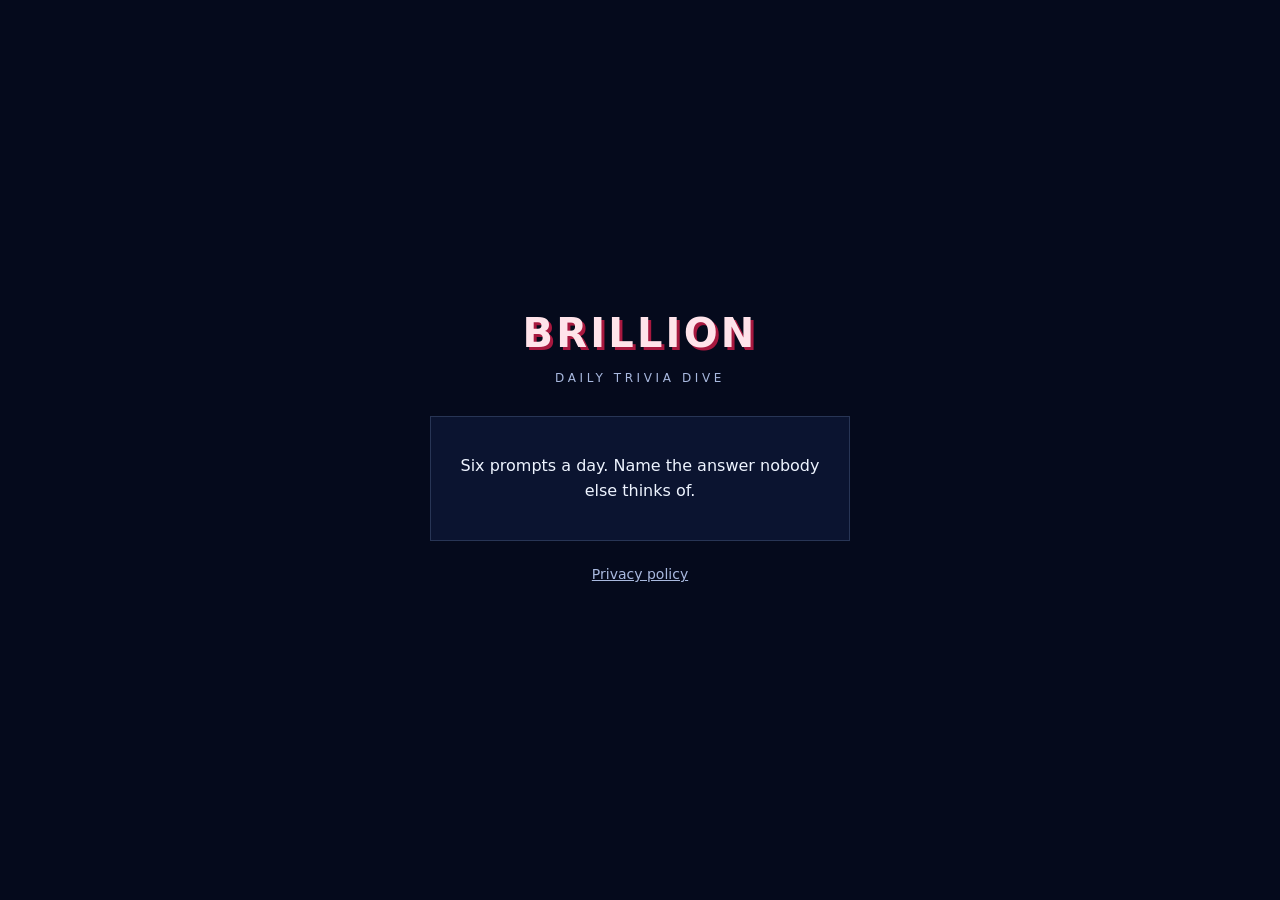
==== index.html @ 26c5e32a "Brillion links: duel and friend invite pages, app site association" ====
<!doctype html>
<html lang="en">
<head>
<meta charset="utf-8">
<meta name="viewport" content="width=device-width, initial-scale=1">
<title>Brillion</title>
<meta name="description" content="Brillion, the daily trivia dive.">
<style>
  :root { --ink: #050a1c; --panel: #0b1430; --text: #eef4ff; --muted: #a9b9df; --gold: #f2c66b; --brain: #ff5577; }
  * { box-sizing: border-box; }
  body { margin: 0; min-height: 100vh; display: grid; place-items: center; background: var(--ink); color: var(--text); font: 16px/1.6 system-ui, -apple-system, sans-serif; padding: 24px 16px; }
  main { width: 100%; max-width: 420px; text-align: center; }
  h1 { font-size: 40px; letter-spacing: .08em; margin: 0 0 4px; color: #ffe3ea; text-shadow: 3px 3px 0 #a8183f; }
  .tag { color: var(--muted); letter-spacing: .3em; font-size: 12px; margin-bottom: 28px; }
  .card { background: var(--panel); border: 1px solid rgba(170,205,255,.18); padding: 20px; }
  .code { font: 700 32px/1.2 ui-monospace, Menlo, monospace; letter-spacing: .2em; color: var(--gold); margin: 10px 0; }
  .muted { color: var(--muted); font-size: 14px; }
  a.btn { display: inline-block; margin-top: 14px; padding: 12px 18px; border: 2px solid var(--gold); color: var(--gold); text-decoration: none; font-weight: 700; letter-spacing: .1em; }
</style>
</head>
<body>
<main>
  <h1>BRILLION</h1>
  <div class="tag">DAILY TRIVIA DIVE</div>
  <div class="card" id="card">
    <p>Six prompts a day. Name the answer nobody else thinks of.</p>
  </div>
  <p class="muted" style="margin-top:22px"><a href="/brillion-legal/privacy.html" style="color:var(--muted)">Privacy policy</a></p>
</main>
<script>
  // /d/CODE (duel) or /f/CODE (friend invite): the app opens these directly when installed.
  var m = location.pathname.match(/^\/(d|f)\/([A-Za-z0-9]{6,8})\/?$/);
  if (m) {
    var duel = m[1] === 'd', code = m[2].toUpperCase();
    var card = document.getElementById('card');
    card.innerHTML = '';
    var p1 = document.createElement('p'); p1.textContent = duel ? 'A friend challenged you to a duel.' : 'A friend wants to dive with you.';
    var c = document.createElement('div'); c.className = 'code'; c.textContent = code;
    var p2 = document.createElement('p'); p2.className = 'muted';
    p2.textContent = duel ? 'Open Brillion, go to Duels, and enter this code.' : 'Open Brillion, go to Friends, and add this code.';
    var a = document.createElement('a'); a.className = 'btn'; a.href = 'brillion://' + m[1] + '/' + code; a.textContent = 'OPEN IN BRILLION';
    card.append(p1, c, p2, a);
  }
</script>
</body>
</html>
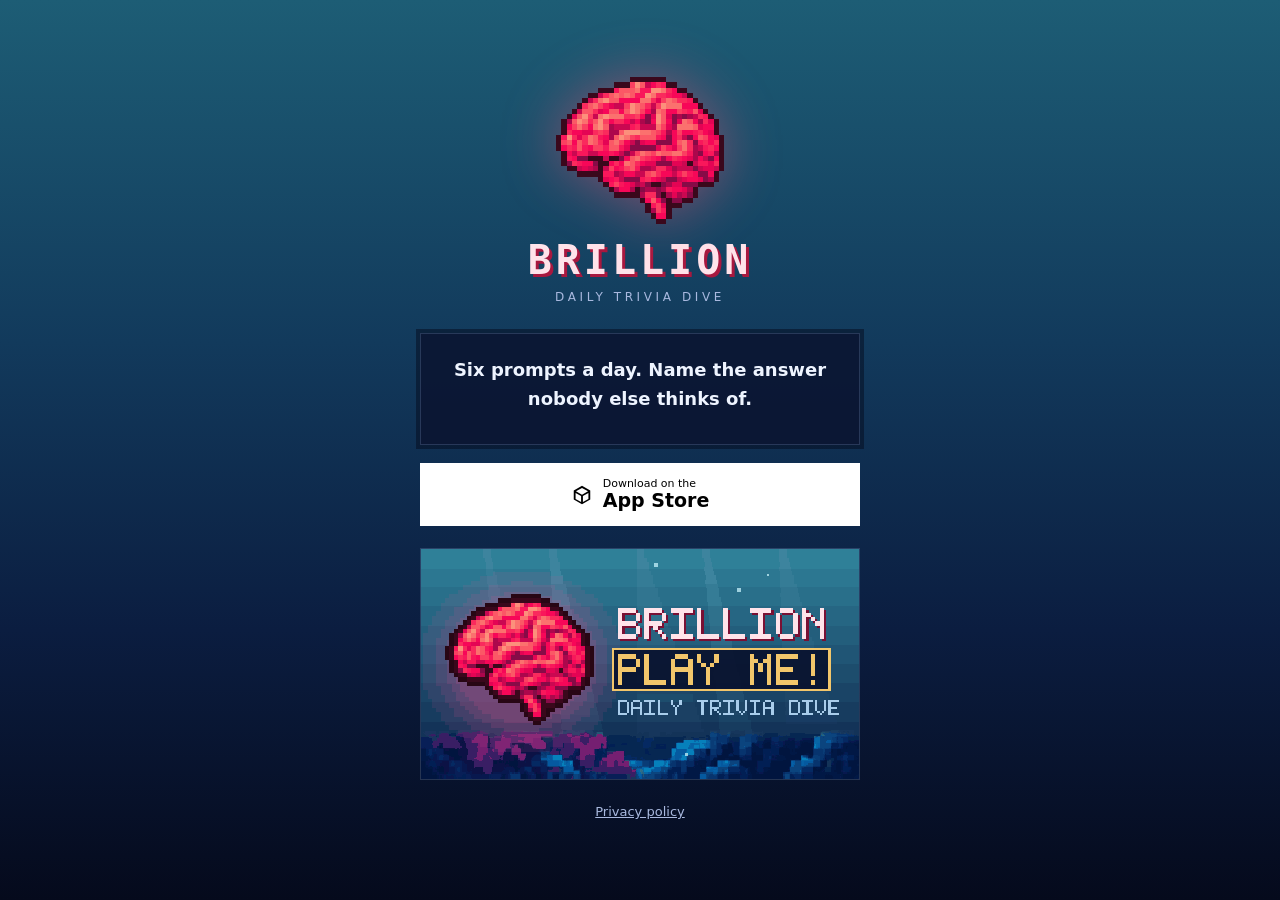
==== commit 93f5be79: "Link previews: Open Graph/Twitter meta, 1200x630 pixel-art preview images, landing page - d/index.ht" ====
--- a/index.html
+++ b/index.html
@@ -3,44 +3,43 @@
 <head>
 <meta charset="utf-8">
 <meta name="viewport" content="width=device-width, initial-scale=1">
-<title>Brillion</title>
-<meta name="description" content="Brillion, the daily trivia dive.">
-<style>
-  :root { --ink: #050a1c; --panel: #0b1430; --text: #eef4ff; --muted: #a9b9df; --gold: #f2c66b; --brain: #ff5577; }
-  * { box-sizing: border-box; }
-  body { margin: 0; min-height: 100vh; display: grid; place-items: center; background: var(--ink); color: var(--text); font: 16px/1.6 system-ui, -apple-system, sans-serif; padding: 24px 16px; }
-  main { width: 100%; max-width: 420px; text-align: center; }
-  h1 { font-size: 40px; letter-spacing: .08em; margin: 0 0 4px; color: #ffe3ea; text-shadow: 3px 3px 0 #a8183f; }
-  .tag { color: var(--muted); letter-spacing: .3em; font-size: 12px; margin-bottom: 28px; }
-  .card { background: var(--panel); border: 1px solid rgba(170,205,255,.18); padding: 20px; }
-  .code { font: 700 32px/1.2 ui-monospace, Menlo, monospace; letter-spacing: .2em; color: var(--gold); margin: 10px 0; }
-  .muted { color: var(--muted); font-size: 14px; }
-  a.btn { display: inline-block; margin-top: 14px; padding: 12px 18px; border: 2px solid var(--gold); color: var(--gold); text-decoration: none; font-weight: 700; letter-spacing: .1em; }
-</style>
+<title>Brillion: the daily trivia dive</title>
+<meta name="description" content="Six prompts a day. Name the answer nobody else thinks of. Duel your friends on Brillion for iPhone.">
+<meta name="theme-color" content="#0b1d40">
+<meta name="apple-itunes-app" content="app-id=6837643620">
+<meta property="og:site_name" content="Brillion">
+<meta property="og:type" content="website">
+<meta property="og:title" content="Brillion: the daily trivia dive">
+<meta property="og:description" content="Six prompts a day. Name the answer nobody else thinks of. Duel your friends on Brillion for iPhone.">
+<meta property="og:url" content="https://itsmeethankim.github.io/">
+<meta property="og:image" content="https://itsmeethankim.github.io/img/og-link.png">
+<meta property="og:image:secure_url" content="https://itsmeethankim.github.io/img/og-link.png">
+<meta property="og:image:type" content="image/png">
+<meta property="og:image:width" content="1200">
+<meta property="og:image:height" content="630">
+<meta property="og:image:alt" content="A pink pixel-art brain over a dark-blue ocean, with the word Brillion">
+<meta name="twitter:card" content="summary_large_image">
+<meta name="twitter:title" content="Brillion: the daily trivia dive">
+<meta name="twitter:description" content="Six prompts a day. Name the answer nobody else thinks of. Duel your friends on Brillion for iPhone.">
+<meta name="twitter:image" content="https://itsmeethankim.github.io/img/og-link.png">
+<link rel="icon" type="image/png" href="/img/favicon.png">
+<link rel="apple-touch-icon" href="/img/apple-touch-icon.png">
+<link rel="stylesheet" href="/assets/site.css">
 </head>
 <body>
 <main>
+  <img class="hero" src="/img/brain.png" width="256" height="224" alt="">
   <h1>BRILLION</h1>
   <div class="tag">DAILY TRIVIA DIVE</div>
   <div class="card" id="card">
-    <p>Six prompts a day. Name the answer nobody else thinks of.</p>
+    <p class="lead">Six prompts a day. Name the answer nobody else thinks of.</p>
   </div>
-  <p class="muted" style="margin-top:22px"><a href="/brillion-legal/privacy.html" style="color:var(--muted)">Privacy policy</a></p>
+  <div class="actions">
+    <a class="btn store" href="https://apps.apple.com/app/id6837643620"><svg width="22" height="22" viewBox="0 0 24 24" aria-hidden="true"><path fill="currentColor" d="M12 2 3 7v10l9 5 9-5V7l-9-5Zm0 2.3 6.6 3.7L12 11.7 5.4 8 12 4.3ZM5 9.7l6 3.4v6.6l-6-3.4V9.7Zm8 10v-6.6l6-3.4v6.6l-6 3.4Z"/></svg><span><small>Download on the</small><b>App Store</b></span></a>
+  </div>
+  <img class="preview" src="/img/og-link.png" width="1200" height="630" alt="">
+  <footer><a href="/brillion-legal/privacy.html">Privacy policy</a></footer>
 </main>
-<script>
-  // /d/CODE (duel) or /f/CODE (friend invite): the app opens these directly when installed.
-  var m = location.pathname.match(/^\/(d|f)\/([A-Za-z0-9]{6,8})\/?$/);
-  if (m) {
-    var duel = m[1] === 'd', code = m[2].toUpperCase();
-    var card = document.getElementById('card');
-    card.innerHTML = '';
-    var p1 = document.createElement('p'); p1.textContent = duel ? 'A friend challenged you to a duel.' : 'A friend wants to dive with you.';
-    var c = document.createElement('div'); c.className = 'code'; c.textContent = code;
-    var p2 = document.createElement('p'); p2.className = 'muted';
-    p2.textContent = duel ? 'Open Brillion, go to Duels, and enter this code.' : 'Open Brillion, go to Friends, and add this code.';
-    var a = document.createElement('a'); a.className = 'btn'; a.href = 'brillion://' + m[1] + '/' + code; a.textContent = 'OPEN IN BRILLION';
-    card.append(p1, c, p2, a);
-  }
-</script>
+<script src="/assets/link.js"></script>
 </body>
 </html>
--- a/assets/site.css
+++ b/assets/site.css
@@ -0,0 +1,29 @@
+:root { --ink: #050a1c; --panel: #0b1430; --text: #eef4ff; --muted: #a9b9df; --gold: #f2c66b; --brain: #ff5577; --line: rgba(170,205,255,.18); }
+* { box-sizing: border-box; }
+html { background: var(--ink); }
+body {
+  margin: 0; min-height: 100vh; color: var(--text);
+  font: 16px/1.6 system-ui, -apple-system, sans-serif;
+  background: linear-gradient(180deg, #1d5d75 0%, #123a5c 38%, #0b1d40 70%, var(--ink) 100%) fixed;
+  display: grid; place-items: center; padding: 32px 16px;
+}
+main { width: 100%; max-width: 440px; text-align: center; }
+.hero { display: block; width: 168px; height: auto; margin: 0 auto 14px; image-rendering: pixelated; filter: drop-shadow(0 0 28px rgba(255,85,119,.45)); animation: bob 4s ease-in-out infinite; }
+@keyframes bob { 50% { transform: translateY(-6px); } }
+@media (prefers-reduced-motion: reduce) { .hero { animation: none; } }
+h1 { font: 800 40px/1.1 ui-monospace, Menlo, monospace; letter-spacing: .1em; margin: 0 0 6px; color: #ffe3ea; text-shadow: 3px 3px 0 #a8183f; }
+.tag { color: var(--muted); letter-spacing: .3em; font-size: 12px; margin-bottom: 26px; }
+.card { background: rgba(11,20,48,.88); border: 1px solid var(--line); padding: 22px 20px; box-shadow: 0 0 0 4px rgba(5,10,28,.5); }
+.card p { margin: 0 0 8px; }
+.lead { font-size: 18px; font-weight: 600; }
+.code { font: 700 32px/1.2 ui-monospace, Menlo, monospace; letter-spacing: .2em; color: var(--gold); margin: 12px 0; }
+.muted { color: var(--muted); font-size: 14px; }
+.actions { display: grid; gap: 10px; margin-top: 18px; }
+.btn { display: block; padding: 13px 18px; font-weight: 700; letter-spacing: .08em; text-decoration: none; border: 2px solid var(--gold); color: var(--gold); }
+.btn.store { background: #fff; border-color: #fff; color: #000; letter-spacing: 0; display: flex; align-items: center; justify-content: center; gap: 10px; }
+.btn.store small { display: block; font-size: 11px; font-weight: 500; line-height: 1.1; text-align: left; }
+.btn.store b { display: block; font-size: 19px; line-height: 1.1; text-align: left; }
+.btn:focus-visible { outline: 3px solid #fff; outline-offset: 3px; }
+.preview { display: block; width: 100%; height: auto; margin-top: 22px; border: 1px solid var(--line); image-rendering: pixelated; }
+footer { margin-top: 22px; font-size: 13px; }
+footer a { color: var(--muted); }
